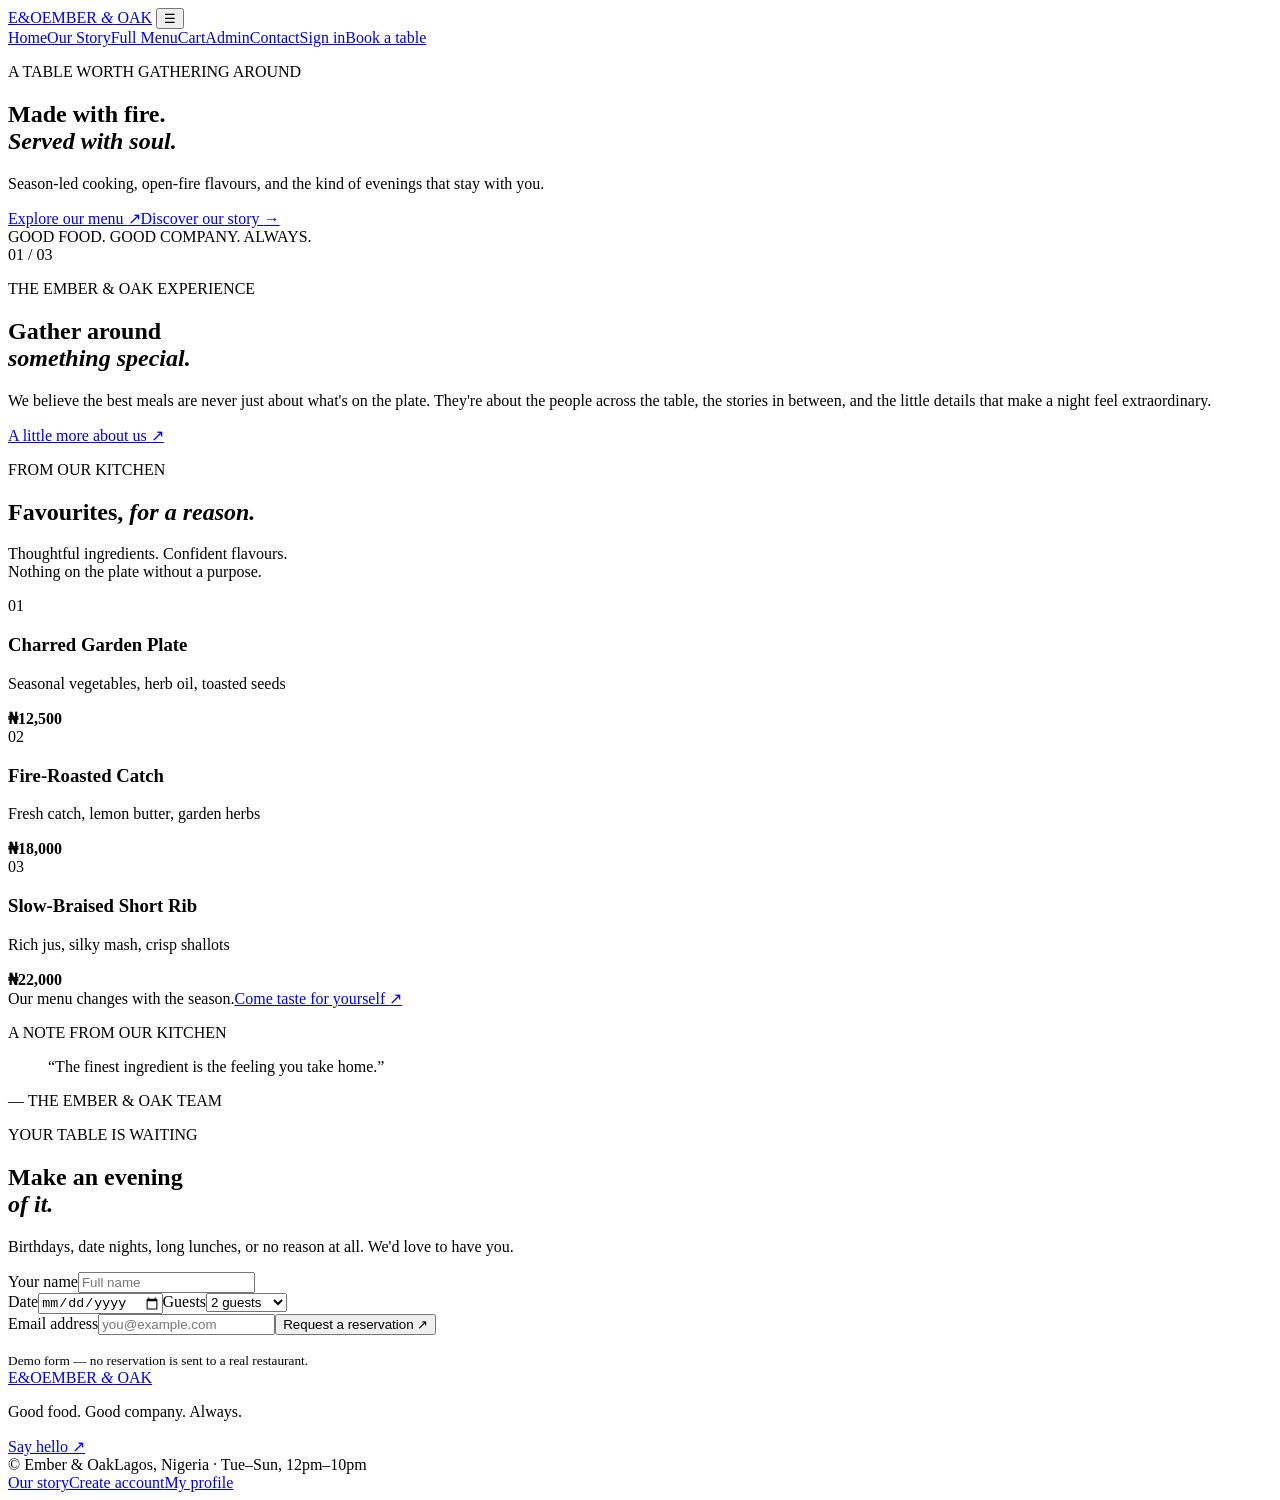
==== index.html @ 43169983 "Add index.html" ====
<!DOCTYPE html>
<html lang="en">
<head>
  <meta charset="UTF-8"><meta name="viewport" content="width=device-width, initial-scale=1.0">
  <meta name="description" content="Ember & Oak — thoughtful dining, seasonal ingredients, unforgettable evenings.">
  <title>Ember & Oak | Modern Dining</title><link rel="stylesheet" href="styles.css">
  <script src="script.js" defer></script>
</head>
<body>
  <header class="site-header"><a class="brand" href="index.html"><span class="brand-mark">E<span>&</span>O</span><span>EMBER <i>&</i> OAK</span></a>
    <button class="nav-toggle" aria-label="Toggle navigation" aria-expanded="false">☰</button>
    <nav class="nav"><a class="active" href="index.html">Home</a><a href="about.html">Our Story</a><a href="menu.html">Full Menu</a><a href="cart.html">Cart</a><a href="admin.html">Admin</a><a href="#contact">Contact</a><a class="nav-login" href="login.html">Sign in</a><a class="button button-small" href="#reservation">Book a table</a></nav>
  </header>
  <main>
    <section class="hero">
      <div class="hero-image"></div><div class="hero-shade"></div>
      <div class="hero-content"><p class="eyebrow"><span></span> A TABLE WORTH GATHERING AROUND</p><h1>Made with fire.<br><em>Served with soul.</em></h1><p class="hero-copy">Season-led cooking, open-fire flavours, and the kind of evenings that stay with you.</p>
        <div class="hero-actions"><a class="button" href="#menu">Explore our menu <span>↗</span></a><a class="text-link" href="about.html">Discover our story <span>→</span></a></div>
        <div class="hero-note"><span class="note-line"></span><span>GOOD FOOD. GOOD COMPANY. ALWAYS.</span></div>
      </div><div class="hero-index">01 <span>/</span> 03</div>
    </section>
    <section class="intro section-wrap"><div><p class="eyebrow">THE EMBER & OAK EXPERIENCE</p><h2>Gather around<br><em>something special.</em></h2></div><div class="intro-copy"><p>We believe the best meals are never just about what's on the plate. They're about the people across the table, the stories in between, and the little details that make a night feel extraordinary.</p><a class="under-link" href="about.html">A little more about us <span>↗</span></a></div></section>
    <section id="menu" class="menu-section"><div class="section-wrap"><div class="section-heading"><div><p class="eyebrow">FROM OUR KITCHEN</p><h2>Favourites, <em>for a reason.</em></h2></div><p>Thoughtful ingredients. Confident flavours.<br>Nothing on the plate without a purpose.</p></div>
      <div class="dish-grid">
        <article class="dish-card"><div class="dish-image dish-one"><span class="dish-number">01</span></div><div class="dish-meta"><div><h3>Charred Garden Plate</h3><p>Seasonal vegetables, herb oil, toasted seeds</p></div><strong>₦12,500</strong></div></article>
        <article class="dish-card"><div class="dish-image dish-two"><span class="dish-number">02</span></div><div class="dish-meta"><div><h3>Fire-Roasted Catch</h3><p>Fresh catch, lemon butter, garden herbs</p></div><strong>₦18,000</strong></div></article>
        <article class="dish-card"><div class="dish-image dish-three"><span class="dish-number">03</span></div><div class="dish-meta"><div><h3>Slow-Braised Short Rib</h3><p>Rich jus, silky mash, crisp shallots</p></div><strong>₦22,000</strong></div></article>
      </div><div class="menu-bottom"><span>Our menu changes with the season.</span><a class="under-link" href="#reservation">Come taste for yourself <span>↗</span></a></div>
    </div></section>
    <section class="quote-section"><div class="quote-image"></div><div class="quote-copy"><p class="eyebrow">A NOTE FROM OUR KITCHEN</p><blockquote>“The finest ingredient is the feeling you take home.”</blockquote><p class="quote-author">— THE EMBER & OAK TEAM</p></div></section>
    <section id="reservation" class="reservation section-wrap"><div><p class="eyebrow">YOUR TABLE IS WAITING</p><h2>Make an evening<br><em>of it.</em></h2><p>Birthdays, date nights, long lunches, or no reason at all. We'd love to have you.</p></div><form class="reservation-form" id="reservationForm"><label>Your name<input name="name" required placeholder="Full name"></label><div class="form-row"><label>Date<input type="date" name="date" required></label><label>Guests<select name="guests"><option>2 guests</option><option>1 guest</option><option>3 guests</option><option>4 guests</option><option>5+ guests</option></select></label></div><label>Email address<input name="email" type="email" required placeholder="you@example.com"></label><button class="button" type="submit">Request a reservation <span>↗</span></button><p class="form-message" aria-live="polite"></p><small>Demo form — no reservation is sent to a real restaurant.</small></form></section>
  </main>
  <footer id="contact" class="footer"><div class="footer-top"><a class="brand" href="index.html"><span class="brand-mark">E<span>&</span>O</span><span>EMBER <i>&</i> OAK</span></a><p>Good food. Good company. Always.</p><a class="under-link" href="mailto:hello@emberandoak.example">Say hello <span>↗</span></a></div><div class="footer-bottom"><span>© <span data-year></span> Ember & Oak</span><span>Lagos, Nigeria · Tue–Sun, 12pm–10pm</span><div><a href="about.html">Our story</a><a href="register.html">Create account</a><a href="profile.html">My profile</a></div></div></footer>
</body></html>
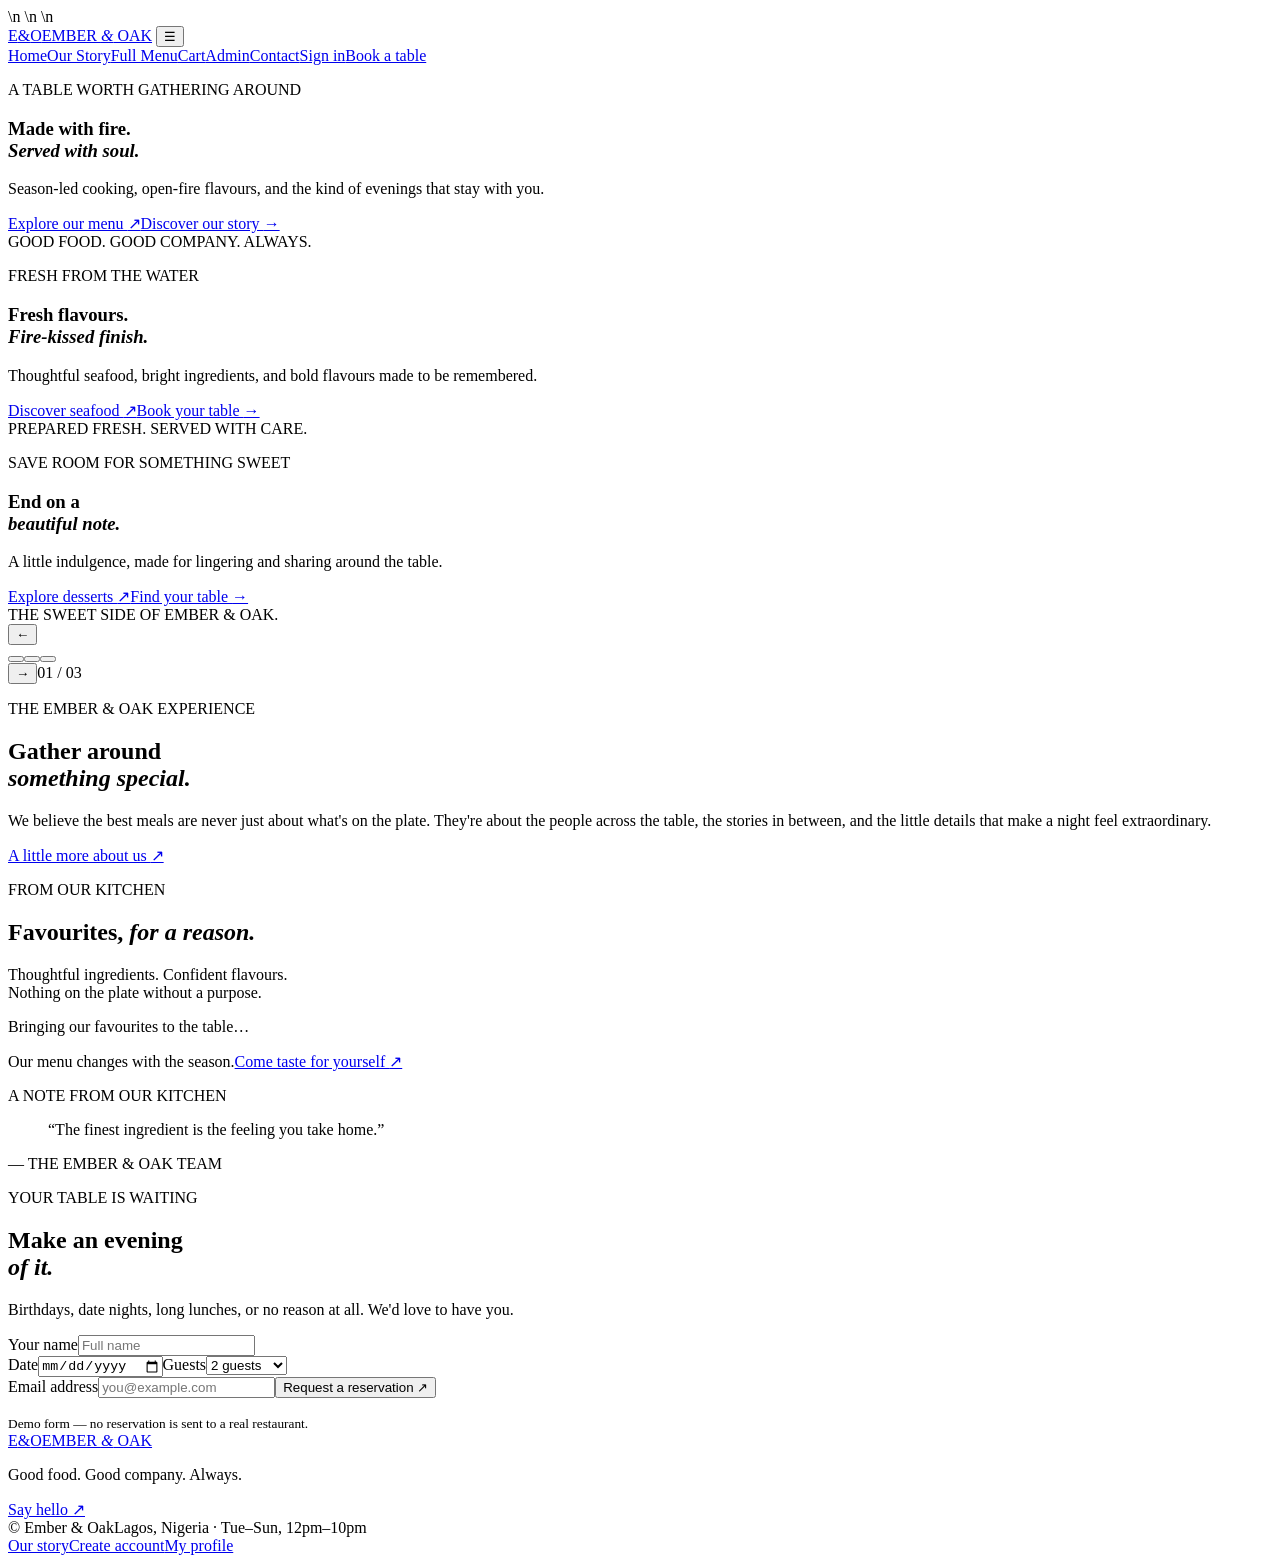
==== commit 1a34f665: "Add cooking loader and site improvements" ====
--- a/index.html
+++ b/index.html
@@ -3,8 +3,8 @@
 <head>
   <meta charset="UTF-8"><meta name="viewport" content="width=device-width, initial-scale=1.0">
   <meta name="description" content="Ember & Oak — thoughtful dining, seasonal ingredients, unforgettable evenings.">
-  <title>Ember & Oak | Modern Dining</title><link rel="stylesheet" href="styles.css">
-  <script src="script.js" defer></script>
+  <title>Ember & Oak | Modern Dining</title><link rel="stylesheet" href="styles.css">\n  <link rel="stylesheet" href="loader.css">
+  <script src="loader.js" defer></script>\n  <script src="script.js" defer></script>\n  <script src="home.js" defer></script>
 </head>
 <body>
   <header class="site-header"><a class="brand" href="index.html"><span class="brand-mark">E<span>&</span>O</span><span>EMBER <i>&</i> OAK</span></a>
@@ -12,20 +12,23 @@
     <nav class="nav"><a class="active" href="index.html">Home</a><a href="about.html">Our Story</a><a href="menu.html">Full Menu</a><a href="cart.html">Cart</a><a href="admin.html">Admin</a><a href="#contact">Contact</a><a class="nav-login" href="login.html">Sign in</a><a class="button button-small" href="#reservation">Book a table</a></nav>
   </header>
   <main>
-    <section class="hero">
-      <div class="hero-image"></div><div class="hero-shade"></div>
-      <div class="hero-content"><p class="eyebrow"><span></span> A TABLE WORTH GATHERING AROUND</p><h1>Made with fire.<br><em>Served with soul.</em></h1><p class="hero-copy">Season-led cooking, open-fire flavours, and the kind of evenings that stay with you.</p>
-        <div class="hero-actions"><a class="button" href="#menu">Explore our menu <span>↗</span></a><a class="text-link" href="about.html">Discover our story <span>→</span></a></div>
-        <div class="hero-note"><span class="note-line"></span><span>GOOD FOOD. GOOD COMPANY. ALWAYS.</span></div>
-      </div><div class="hero-index">01 <span>/</span> 03</div>
+    <section class="hero home-carousel" aria-label="Ember and Oak food highlights">
+      <div class="carousel-slides">
+        <article class="carousel-slide is-active" style="background-image:url('https://images.unsplash.com/photo-1544025162-d76694265947?auto=format&fit=crop&w=1800&q=90')" aria-hidden="false">
+          <div class="hero-shade"></div><div class="hero-content"><p class="eyebrow"><span></span> A TABLE WORTH GATHERING AROUND</p><h1>Made with fire.<br><em>Served with soul.</em></h1><p class="hero-copy">Season-led cooking, open-fire flavours, and the kind of evenings that stay with you.</p><div class="hero-actions"><a class="button" href="menu.html">Explore our menu <span>↗</span></a><a class="text-link" href="about.html">Discover our story <span>→</span></a></div><div class="hero-note"><span class="note-line"></span><span>GOOD FOOD. GOOD COMPANY. ALWAYS.</span></div></div>
+        </article>
+        <article class="carousel-slide" style="background-image:url('https://images.unsplash.com/photo-1519708227418-c8fd9a32b7a2?auto=format&fit=crop&w=1800&q=90')" aria-hidden="true">
+          <div class="hero-shade"></div><div class="hero-content"><p class="eyebrow"><span></span> FRESH FROM THE WATER</p><h1>Fresh flavours.<br><em>Fire-kissed finish.</em></h1><p class="hero-copy">Thoughtful seafood, bright ingredients, and bold flavours made to be remembered.</p><div class="hero-actions"><a class="button" href="menu.html">Discover seafood <span>↗</span></a><a class="text-link" href="#reservation">Book your table <span>→</span></a></div><div class="hero-note"><span class="note-line"></span><span>PREPARED FRESH. SERVED WITH CARE.</span></div></div>
+        </article>
+        <article class="carousel-slide" style="background-image:url('https://images.unsplash.com/photo-1565958011703-44f9829ba187?auto=format&fit=crop&w=1800&q=90')" aria-hidden="true">
+          <div class="hero-shade"></div><div class="hero-content"><p class="eyebrow"><span></span> SAVE ROOM FOR SOMETHING SWEET</p><h1>End on a<br><em>beautiful note.</em></h1><p class="hero-copy">A little indulgence, made for lingering and sharing around the table.</p><div class="hero-actions"><a class="button" href="menu.html">Explore desserts <span>↗</span></a><a class="text-link" href="#reservation">Find your table <span>→</span></a></div><div class="hero-note"><span class="note-line"></span><span>THE SWEET SIDE OF EMBER & OAK.</span></div></div>
+        </article>
+      </div>
+      <div class="carousel-controls"><button class="carousel-arrow" type="button" data-slide-prev aria-label="Previous slide">←</button><div class="carousel-dots" aria-label="Choose a slide"><button class="carousel-dot is-active" type="button" data-slide-to="0" aria-label="Show slide 1" aria-current="true"></button><button class="carousel-dot" type="button" data-slide-to="1" aria-label="Show slide 2"></button><button class="carousel-dot" type="button" data-slide-to="2" aria-label="Show slide 3"></button></div><button class="carousel-arrow" type="button" data-slide-next aria-label="Next slide">→</button><span class="carousel-counter"><span data-slide-current>01</span> / 03</span></div>
     </section>
     <section class="intro section-wrap"><div><p class="eyebrow">THE EMBER & OAK EXPERIENCE</p><h2>Gather around<br><em>something special.</em></h2></div><div class="intro-copy"><p>We believe the best meals are never just about what's on the plate. They're about the people across the table, the stories in between, and the little details that make a night feel extraordinary.</p><a class="under-link" href="about.html">A little more about us <span>↗</span></a></div></section>
     <section id="menu" class="menu-section"><div class="section-wrap"><div class="section-heading"><div><p class="eyebrow">FROM OUR KITCHEN</p><h2>Favourites, <em>for a reason.</em></h2></div><p>Thoughtful ingredients. Confident flavours.<br>Nothing on the plate without a purpose.</p></div>
-      <div class="dish-grid">
-        <article class="dish-card"><div class="dish-image dish-one"><span class="dish-number">01</span></div><div class="dish-meta"><div><h3>Charred Garden Plate</h3><p>Seasonal vegetables, herb oil, toasted seeds</p></div><strong>₦12,500</strong></div></article>
-        <article class="dish-card"><div class="dish-image dish-two"><span class="dish-number">02</span></div><div class="dish-meta"><div><h3>Fire-Roasted Catch</h3><p>Fresh catch, lemon butter, garden herbs</p></div><strong>₦18,000</strong></div></article>
-        <article class="dish-card"><div class="dish-image dish-three"><span class="dish-number">03</span></div><div class="dish-meta"><div><h3>Slow-Braised Short Rib</h3><p>Rich jus, silky mash, crisp shallots</p></div><strong>₦22,000</strong></div></article>
-      </div><div class="menu-bottom"><span>Our menu changes with the season.</span><a class="under-link" href="#reservation">Come taste for yourself <span>↗</span></a></div>
+      <div class="dish-grid" id="home-featured-dishes"><p class="home-menu-loading">Bringing our favourites to the table…</p></div><div class="menu-bottom"><span>Our menu changes with the season.</span><a class="under-link" href="#reservation">Come taste for yourself <span>↗</span></a></div>
     </div></section>
     <section class="quote-section"><div class="quote-image"></div><div class="quote-copy"><p class="eyebrow">A NOTE FROM OUR KITCHEN</p><blockquote>“The finest ingredient is the feeling you take home.”</blockquote><p class="quote-author">— THE EMBER & OAK TEAM</p></div></section>
     <section id="reservation" class="reservation section-wrap"><div><p class="eyebrow">YOUR TABLE IS WAITING</p><h2>Make an evening<br><em>of it.</em></h2><p>Birthdays, date nights, long lunches, or no reason at all. We'd love to have you.</p></div><form class="reservation-form" id="reservationForm"><label>Your name<input name="name" required placeholder="Full name"></label><div class="form-row"><label>Date<input type="date" name="date" required></label><label>Guests<select name="guests"><option>2 guests</option><option>1 guest</option><option>3 guests</option><option>4 guests</option><option>5+ guests</option></select></label></div><label>Email address<input name="email" type="email" required placeholder="you@example.com"></label><button class="button" type="submit">Request a reservation <span>↗</span></button><p class="form-message" aria-live="polite"></p><small>Demo form — no reservation is sent to a real restaurant.</small></form></section>
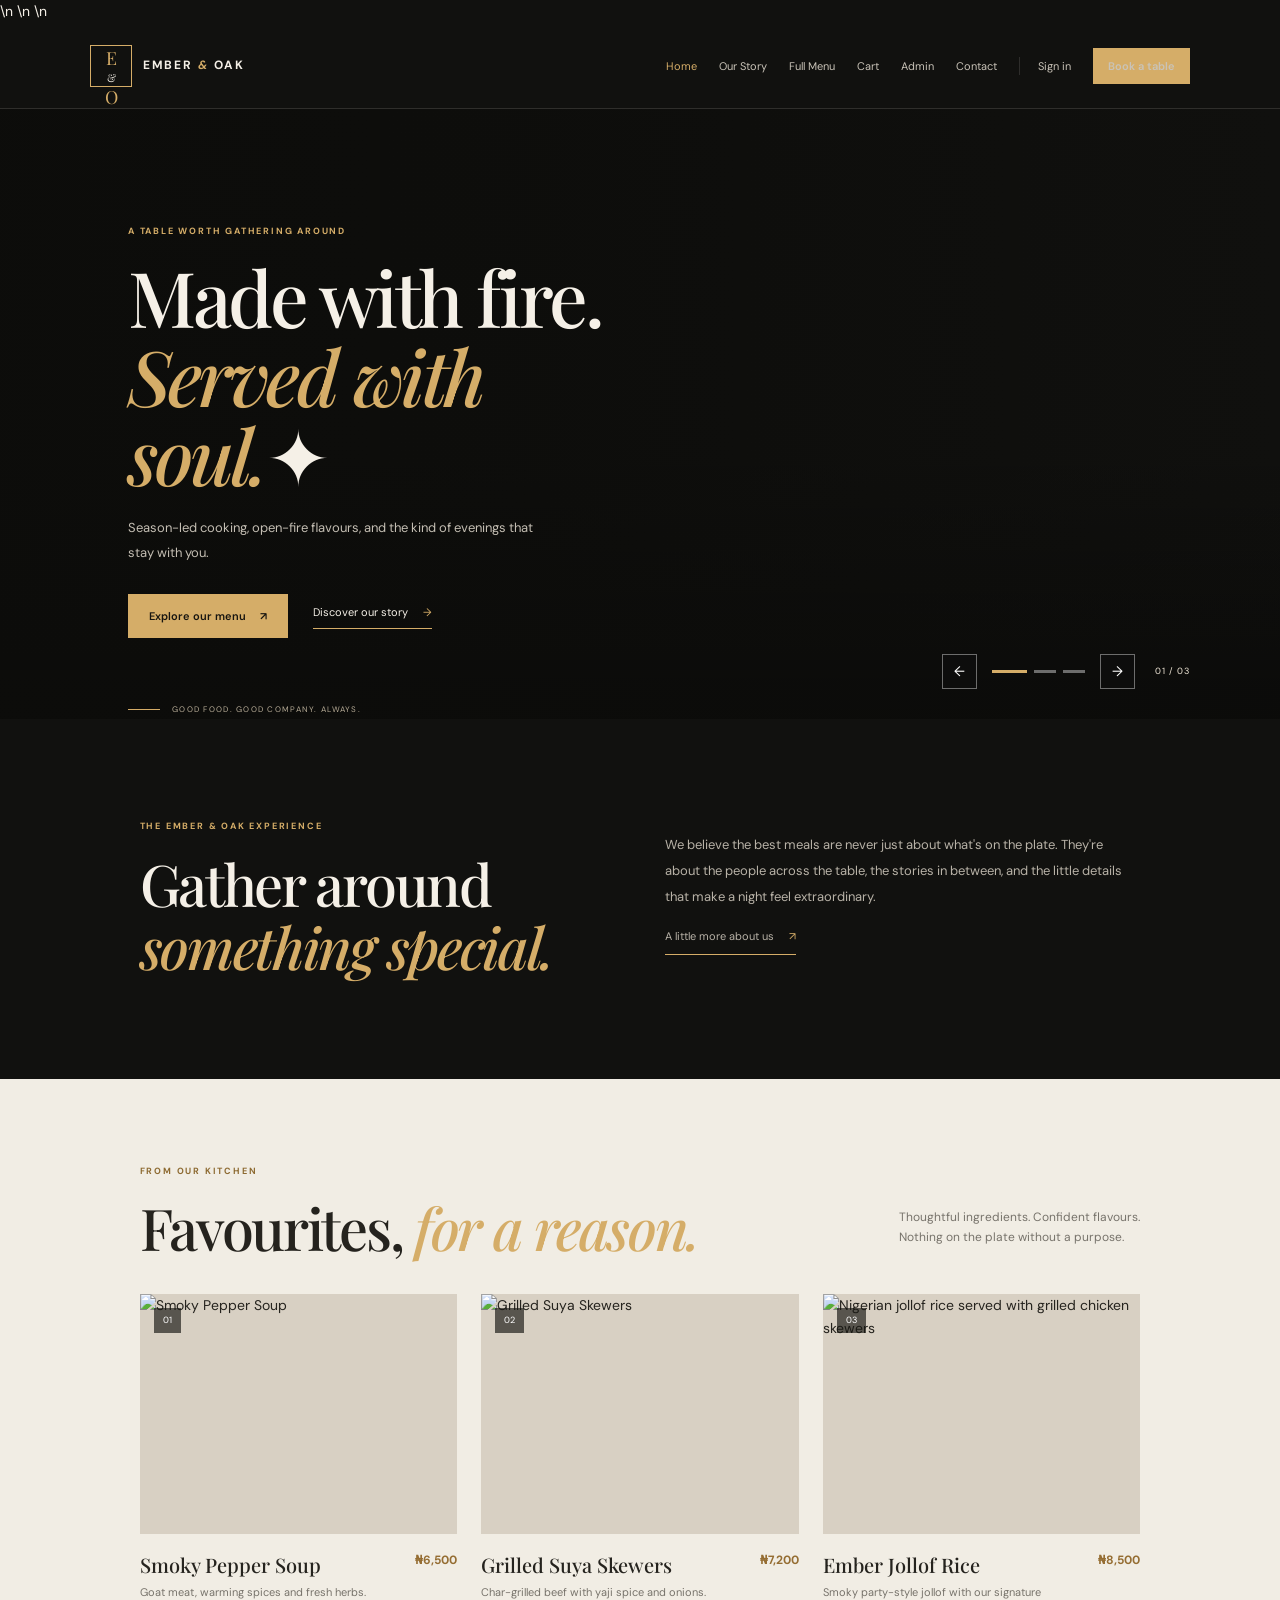
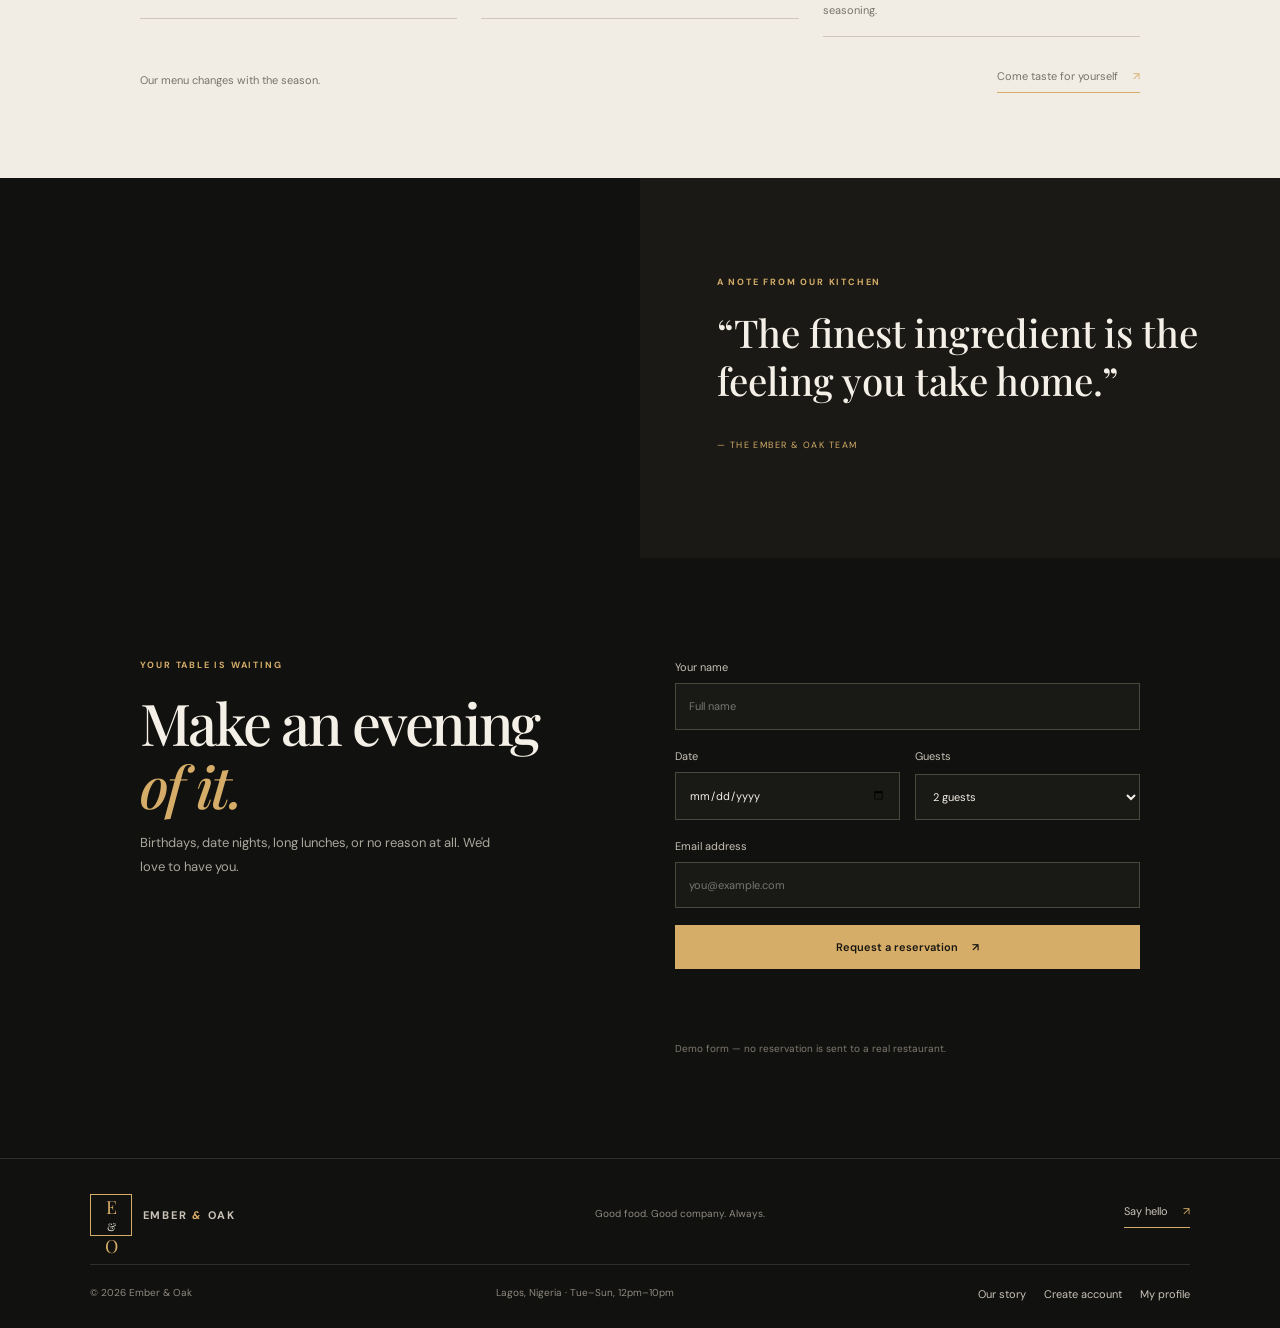
==== commit 86ed3fc8: "Enhance Ember & Oak homepage, menu and auth layouts" ====
--- a/index.html
+++ b/index.html
@@ -15,7 +15,7 @@
     <section class="hero home-carousel" aria-label="Ember and Oak food highlights">
       <div class="carousel-slides">
         <article class="carousel-slide is-active" style="background-image:url('https://images.unsplash.com/photo-1544025162-d76694265947?auto=format&fit=crop&w=1800&q=90')" aria-hidden="false">
-          <div class="hero-shade"></div><div class="hero-content"><p class="eyebrow"><span></span> A TABLE WORTH GATHERING AROUND</p><h1>Made with fire.<br><em>Served with soul.</em></h1><p class="hero-copy">Season-led cooking, open-fire flavours, and the kind of evenings that stay with you.</p><div class="hero-actions"><a class="button" href="menu.html">Explore our menu <span>↗</span></a><a class="text-link" href="about.html">Discover our story <span>→</span></a></div><div class="hero-note"><span class="note-line"></span><span>GOOD FOOD. GOOD COMPANY. ALWAYS.</span></div></div>
+          <div class="hero-shade"></div><div class="hero-content"><p class="eyebrow"><span></span> A TABLE WORTH GATHERING AROUND</p><h1 class="sprinkle-title" data-sprinkle-title>Made with fire.<br><em>Served with soul.</em><span class="title-sparkle" aria-hidden="true">✦</span></h1><p class="hero-copy">Season-led cooking, open-fire flavours, and the kind of evenings that stay with you.</p><div class="hero-actions"><a class="button" href="menu.html">Explore our menu <span>↗</span></a><a class="text-link" href="about.html">Discover our story <span>→</span></a></div><div class="hero-note"><span class="note-line"></span><span>GOOD FOOD. GOOD COMPANY. ALWAYS.</span></div></div>
         </article>
         <article class="carousel-slide" style="background-image:url('https://images.unsplash.com/photo-1519708227418-c8fd9a32b7a2?auto=format&fit=crop&w=1800&q=90')" aria-hidden="true">
           <div class="hero-shade"></div><div class="hero-content"><p class="eyebrow"><span></span> FRESH FROM THE WATER</p><h1>Fresh flavours.<br><em>Fire-kissed finish.</em></h1><p class="hero-copy">Thoughtful seafood, bright ingredients, and bold flavours made to be remembered.</p><div class="hero-actions"><a class="button" href="menu.html">Discover seafood <span>↗</span></a><a class="text-link" href="#reservation">Book your table <span>→</span></a></div><div class="hero-note"><span class="note-line"></span><span>PREPARED FRESH. SERVED WITH CARE.</span></div></div>
--- a/styles.css
+++ b/styles.css
@@ -0,0 +1,6 @@
+@import url('https://fonts.googleapis.com/css2?family=DM+Sans:wght@400;500;600;700&family=Playfair+Display:wght@400;500;600;700&display=swap');
+:root{--bg:#11110f;--panel:#191916;--text:#f5f0e7;--muted:#aaa79d;--gold:#d5ad68;--line:rgba(245,240,231,.13);--serif:'Playfair Display',Georgia,serif;--sans:'DM Sans',Arial,sans-serif}
+*{box-sizing:border-box}html{scroll-behavior:smooth}body{margin:0;background:var(--bg);color:var(--text);font:14px/1.65 var(--sans)}a{color:inherit}button,input,select,textarea{font:inherit}.site-header{height:86px;padding:0 7%;display:flex;align-items:center;justify-content:space-between;gap:22px;border-bottom:1px solid var(--line);position:relative;z-index:20;background:#11110f}.brand{display:flex;align-items:center;gap:11px;text-decoration:none;color:var(--text);font-size:12px;font-weight:700;letter-spacing:.16em}.brand i{color:var(--gold)}.brand-mark{width:42px;height:42px;border:1px solid var(--gold);display:grid;place-items:center;color:var(--gold);font:18px var(--serif);letter-spacing:-2px}.brand-mark span{font-size:11px;color:var(--text)}.nav{display:flex;align-items:center;gap:22px}.nav a,.footer a{font-size:11px;text-decoration:none;color:#c9c3b8}.nav a:hover,.footer a:hover{color:var(--gold)}.nav a.active{color:var(--gold)}.nav-login{border-left:1px solid var(--line);padding-left:18px}.nav-toggle{display:none;background:transparent;border:1px solid var(--line);color:var(--gold);padding:7px 10px}.button{display:inline-flex;align-items:center;justify-content:center;gap:14px;padding:14px 20px;background:var(--gold);color:#171510;text-decoration:none;border:1px solid var(--gold);font:600 11px var(--sans);cursor:pointer;transition:.2s}.button:hover{background:#e6c78e}.button-small{padding:10px 14px}.button-outline{background:transparent;color:var(--gold)}.button-wide{width:100%}.text-link,.under-link{display:inline-flex;gap:15px;align-items:center;text-decoration:none;border-bottom:1px solid var(--gold);padding-bottom:7px;font-size:11px}.text-link span,.under-link span{color:var(--gold)}.eyebrow{font-size:9px;letter-spacing:.2em;color:var(--gold);font-weight:700;margin:0 0 18px}.hero{min-height:610px;position:relative;overflow:hidden}.home-carousel{display:flex;align-items:stretch}.carousel-slides{position:absolute;inset:0}.carousel-slide{position:absolute;inset:0;background-position:center;background-size:cover;opacity:0;visibility:hidden;transition:opacity .9s ease,visibility .9s ease}.carousel-slide.is-active{opacity:1;visibility:visible}.hero-shade{position:absolute;inset:0;background:linear-gradient(90deg,rgba(12,12,10,.92) 0%,rgba(12,12,10,.75) 42%,rgba(12,12,10,.2) 100%),linear-gradient(0deg,rgba(0,0,0,.38),transparent 45%)}.hero-content{position:relative;z-index:2;width:min(620px,85%);padding:115px 0 100px 10%;pointer-events:auto}.hero h1,.page-hero h1,.profile-banner h1{font:500 clamp(48px,6vw,82px)/1.03 var(--serif);letter-spacing:-.045em;margin:0 0 22px}.hero h1 em,.page-hero h1 em,.profile-banner h1 em,h2 em{color:var(--gold);font-weight:500}.hero-copy{max-width:420px;color:#c4beb3;font-size:13px;line-height:1.9;margin-bottom:28px}.hero-actions{display:flex;align-items:center;gap:25px;flex-wrap:wrap}.hero-note{display:flex;align-items:center;gap:12px;margin-top:65px;color:#b5aa95;font-size:8px;letter-spacing:.16em}.note-line{width:32px;height:1px;background:var(--gold)}.carousel-controls{position:absolute;z-index:5;right:7%;bottom:30px;display:flex;align-items:center;gap:15px}.carousel-arrow{width:35px;height:35px;border:1px solid #ffffff65;background:#11110f66;color:white;cursor:pointer}.carousel-dots{display:flex;gap:7px}.carousel-dot{width:22px;height:3px;padding:0;border:0;background:#ffffff66;cursor:pointer}.carousel-dot.is-active{background:var(--gold);width:35px}.carousel-counter{font-size:9px;letter-spacing:.12em;color:#f1e8d8;margin-left:5px}.section-wrap{max-width:1180px;margin:auto;padding-left:7%;padding-right:7%}.intro{display:grid;grid-template-columns:1fr 1fr;gap:50px;padding-top:100px;padding-bottom:100px}.intro h2,.section-heading h2,.reservation h2,.story-text h2,.values-section h2,.chef-copy h2{font:500 clamp(37px,4.5vw,58px)/1.1 var(--serif);letter-spacing:-.04em;margin:0}.intro-copy{max-width:480px;color:#b8b2a7;font-size:13px;line-height:2}.menu-section{background:#f1ede4;color:#25231e;padding:85px 0}.section-heading{display:flex;justify-content:space-between;align-items:end;gap:30px;margin-bottom:34px}.section-heading>p{font-size:12px;color:#77736b}.section-heading .eyebrow{color:#8d6a31}.dish-grid{display:grid;grid-template-columns:repeat(3,1fr);gap:24px}.dish-card{display:block;text-decoration:none;color:inherit;min-width:0}.dish-image{height:240px;position:relative;overflow:hidden;background:#d8d0c3}.dish-image img{width:100%;height:100%;object-fit:cover;transition:transform .5s}.dish-card:hover .dish-image img{transform:scale(1.05)}.dish-number{position:absolute;top:14px;left:14px;color:white;background:#151410a6;padding:5px 9px;font-size:9px}.dish-meta{display:flex;justify-content:space-between;gap:15px;padding:17px 0;border-bottom:1px solid #cfc7b8}.dish-meta h3{font:500 20px var(--serif);margin:0 0 5px}.dish-meta p{font-size:11px;color:#77736b;margin:0;max-width:260px}.dish-meta strong{white-space:nowrap;color:#956d32;font-size:12px}.home-menu-loading{color:#827b6f;padding:20px}.menu-bottom{display:flex;justify-content:space-between;gap:20px;align-items:center;margin-top:30px;font-size:11px;color:#77736b}.quote-section{display:grid;grid-template-columns:1fr 1fr;min-height:380px}.quote-image{background:url('https://images.unsplash.com/photo-1517248135467-4c7edcad34c4?auto=format&fit=crop&w=1200&q=85') center/cover}.quote-copy{display:flex;flex-direction:column;justify-content:center;padding:65px 12%;background:#1a1915}.quote-copy blockquote{font:500 clamp(28px,3vw,42px)/1.25 var(--serif);margin:0 0 25px}.quote-author{font-size:9px;letter-spacing:.16em;color:var(--gold)}.reservation{display:grid;grid-template-columns:1fr 1fr;gap:70px;padding-top:100px;padding-bottom:100px}.reservation>div>p:not(.eyebrow){max-width:360px;color:#aaa79d;font-size:13px;line-height:1.9}.reservation-form,.stack-form,.profile-form{display:grid;gap:17px}.reservation-form label,.stack-form label,.profile-form label{display:grid;gap:7px;font-size:11px;color:#c7c1b6}.reservation-form input,.reservation-form select,.stack-form input,.profile-form input,.profile-form textarea{width:100%;background:#191916;border:1px solid #4c473c;color:var(--text);padding:13px;outline:none}.form-row{display:grid;grid-template-columns:1fr 1fr;gap:15px}.form-message,.notice{min-height:16px;color:var(--gold);font-size:11px}.reservation-form small{color:#807b71;font-size:10px}.footer{border-top:1px solid var(--line);padding:35px 7% 25px}.footer-top,.footer-bottom{display:flex;justify-content:space-between;align-items:center;gap:20px;flex-wrap:wrap}.footer-top p,.footer-bottom{color:#8f8a80;font-size:10px}.footer-bottom{border-top:1px solid var(--line);margin-top:28px;padding-top:20px}.footer-bottom div{display:flex;gap:18px}.page-hero{min-height:490px;position:relative;display:flex;align-items:center;padding:70px 10%;overflow:hidden}.page-hero-image{position:absolute;inset:0;background:linear-gradient(90deg,#11110f 0%,#11110fcc 45%,#11110f22),url('https://images.unsplash.com/photo-1517248135467-4c7edcad34c4?auto=format&fit=crop&w=1600&q=85') center/cover}.page-hero-copy{position:relative;max-width:550px}.page-hero-copy>p:last-child,.story-text p,.chef-copy>p:not(.eyebrow){color:#aaa79d;line-height:1.9;font-size:13px}.story-grid,.chef-section{display:grid;grid-template-columns:1fr 1fr;gap:65px;align-items:center;padding-top:90px;padding-bottom:90px}.story-photo,.chef-photo{min-height:380px;background:url('https://images.unsplash.com/photo-1547592180-85f173990554?auto=format&fit=crop&w=1200&q=85') center/cover}.story-text h2,.chef-copy h2{margin-bottom:22px}.values-section{background:#f1ede4;color:#25231e;padding:80px 0}.values-section .eyebrow{color:#8d6a31}.values-grid{display:grid;grid-template-columns:repeat(3,1fr);gap:35px;margin-top:45px}.values-grid article{border-top:1px solid #cfc7b8;padding-top:20px}.values-grid article>span{color:#a77b38;font-size:11px}.values-grid h3{font:500 22px var(--serif)}.values-grid p{font-size:12px;color:#77736b;line-height:1.8}.chef-section{padding-top:90px;padding-bottom:90px}.auth-body{min-height:100vh}.auth-layout{display:grid;grid-template-columns:1fr 1fr;min-height:calc(100vh - 86px)}.auth-visual{padding:12%;display:flex;flex-direction:column;justify-content:space-between;background:linear-gradient(0deg,#11110fbb,#11110f55),url('https://images.unsplash.com/photo-1547592180-85f173990554?auto=format&fit=crop&w=1300&q=85') center/cover}.auth-visual h1{font:500 clamp(42px,5vw,64px)/1.1 var(--serif)}.auth-visual p:not(.eyebrow){color:#d0c8b8;max-width:350px}.visual-caption{font-size:9px;letter-spacing:.2em;color:var(--gold)}.auth-panel{display:grid;place-items:center;padding:55px 8%}.auth-form-wrap{width:min(420px,100%)}.auth-form-wrap h2{font:500 42px var(--serif);margin:0 0 8px}.auth-form-wrap>.muted,.muted{color:#99958b;font-size:12px}.password-wrap{display:flex}.password-wrap input{flex:1}.password-toggle{background:#24221b;border:1px solid #4c473c;color:var(--gold);padding:0 12px}.auth-switch{font-size:11px;color:#aaa79d}.auth-switch a{color:var(--gold)}.profile-page{min-height:75vh}.profile-banner{padding:75px 8%;background:linear-gradient(90deg,#11110f,#11110fcc),url('https://images.unsplash.com/photo-1517248135467-4c7edcad34c4?auto=format&fit=crop&w=1400&q=85') center/cover}.profile-banner p:last-child{color:#aaa79d}.profile-layout{display:grid;grid-template-columns:260px 1fr;gap:40px;padding-top:60px;padding-bottom:80px}.profile-sidebar,.profile-content{background:#191916;border:1px solid var(--line);padding:25px}.avatar{width:64px;height:64px;border-radius:50%;display:grid;place-items:center;background:#30291e;color:var(--gold);font:22px var(--serif)}.profile-sidebar h2,.profile-heading h2{font:500 25px var(--serif)}.member-tag,.profile-status{font-size:9px;color:var(--gold);letter-spacing:.13em}.profile-heading{display:flex;justify-content:space-between;gap:20px;align-items:center}.profile-form{margin-top:25px}.check-label{display:flex!important;align-items:center;gap:10px}.check-label input{width:auto}.profile-actions{display:flex;gap:12px;flex-wrap:wrap}.profile-note{display:flex;gap:14px;border-top:1px solid var(--line);margin-top:25px;padding-top:20px;color:#aaa79d;font-size:11px}.profile-note>span{color:var(--gold)}.profile-note p{margin:5px 0}
+@media(max-width:850px){.nav{gap:12px}.nav a{font-size:10px}.hero-content{padding-left:7%}.intro,.reservation,.story-grid,.chef-section{gap:35px}.profile-layout{grid-template-columns:1fr 2fr}}
+@media(max-width:680px){.site-header{height:72px;padding:0 5%}.nav-toggle{display:block}.nav{display:none;position:absolute;top:72px;left:0;right:0;background:#151410;padding:20px 6%;border-bottom:1px solid var(--line);flex-direction:column;align-items:flex-start}.nav.is-open{display:flex}.nav-login{border:0;padding-left:0}.hero{min-height:610px}.hero-content{padding:95px 7% 100px}.hero h1{font-size:48px}.carousel-controls{right:6%;bottom:20px}.intro,.reservation,.story-grid,.chef-section,.quote-section,.auth-layout,.profile-layout{grid-template-columns:1fr}.intro{padding-top:65px;padding-bottom:65px}.section-heading{display:block}.dish-grid,.values-grid{grid-template-columns:1fr}.dish-image{height:250px}.menu-bottom{align-items:flex-start;flex-direction:column}.quote-image{min-height:240px}.quote-copy{padding:50px 8%}.reservation{padding-top:65px;padding-bottom:65px}.page-hero{min-height:430px;padding:60px 7%}.story-grid,.chef-section{padding-top:60px;padding-bottom:60px}.story-photo,.chef-photo{min-height:280px}.auth-visual{min-height:330px;padding:9%}.auth-panel{padding:55px 7%}.profile-layout{padding-top:35px}.profile-sidebar{order:2}.profile-content{order:1}.footer{padding:30px 6%}.form-row{grid-template-columns:1fr}}
+@media(prefers-reduced-motion:reduce){html{scroll-behavior:auto}.carousel-slide,.dish-image img{transition:none}}
--- a/loader.css
+++ b/loader.css
@@ -0,0 +1,24 @@
+:root{--loader-ink:#171510;--loader-gold:#d5ad68}
+.cooking-loader{position:fixed;inset:0;z-index:99999;display:grid;place-items:center;background:radial-gradient(circle at 50% 40%,#30291e 0,#191713 48%,#100f0d 100%);color:#f7f0e4;opacity:1;visibility:visible;transition:opacity .55s ease,visibility .55s ease}
+.cooking-loader.is-hidden{opacity:0;visibility:hidden;pointer-events:none}
+.cooking-loader__inner{width:min(330px,84vw);text-align:center}
+.cooking-loader__brand{font:600 11px/1.4 Arial,sans-serif;letter-spacing:.3em;color:var(--loader-gold);margin:0 0 30px}
+.cooking-scene{height:145px;position:relative;margin:0 auto 20px;width:230px}
+.cooking-pan{position:absolute;width:132px;height:56px;left:36px;bottom:25px;border-radius:0 0 65px 65px;background:linear-gradient(180deg,#55534e,#171716 72%);border:3px solid #a58a60;border-top:0;transform-origin:50% 0;animation:pan-sizzle 1.1s ease-in-out infinite}
+.cooking-pan:before{content:"";position:absolute;width:75px;height:9px;border-radius:9px;background:#a58a60;right:-69px;top:4px;transform:rotate(-8deg)}
+.cooking-food{position:absolute;left:23px;top:-8px;width:78px;height:24px;border-radius:50%;background:radial-gradient(ellipse at 30% 35%,#f2c46d 0 14%,transparent 16%),radial-gradient(ellipse at 65% 45%,#bd6733 0 18%,transparent 20%),radial-gradient(ellipse at 48% 70%,#d99b48 0 22%,transparent 24%),#7e4927;box-shadow:0 0 14px #e5a44b66;animation:food-toss 1.1s ease-in-out infinite}
+.cooking-flame{position:absolute;bottom:4px;width:17px;height:34px;border-radius:80% 10% 70% 40%;background:linear-gradient(0deg,#f6a12c,#f7d36d);filter:drop-shadow(0 0 10px #f28b22);transform:rotate(10deg);animation:flame-dance .45s ease-in-out infinite alternate}
+.cooking-flame.one{left:68px}.cooking-flame.two{left:100px;height:25px;animation-delay:.18s}.cooking-flame.three{left:130px;height:31px;animation-delay:.3s}
+.cooking-steam{position:absolute;bottom:80px;width:13px;height:45px;border-radius:50%;border-left:3px solid #e7d6b5;opacity:0;filter:blur(1px);animation:steam-rise 1.7s ease-out infinite}
+.cooking-steam.one{left:83px}.cooking-steam.two{left:119px;animation-delay:.55s}.cooking-steam.three{left:148px;animation-delay:1s}
+.cooking-loader__message{font:500 19px/1.35 Georgia,serif;letter-spacing:.01em;margin:0 0 8px}
+.cooking-loader__sub{font:10px/1.6 Arial,sans-serif;letter-spacing:.17em;text-transform:uppercase;color:#b8aa91;margin:0}
+.cooking-loader__track{height:2px;background:#ffffff20;margin:24px auto 0;width:145px;overflow:hidden}
+.cooking-loader__track span{display:block;height:100%;width:45%;background:var(--loader-gold);animation:loader-progress 1.25s ease-in-out infinite}
+@keyframes pan-sizzle{0%,100%{transform:rotate(0)}25%{transform:rotate(-2deg)}75%{transform:rotate(2deg)}}
+@keyframes food-toss{0%,100%{transform:translateY(0) rotate(0)}45%{transform:translateY(-13px) rotate(-9deg)}70%{transform:translateY(-4px) rotate(5deg)}}
+@keyframes flame-dance{from{transform:scaleY(.8) rotate(-7deg)}to{transform:scaleY(1.15) rotate(8deg)}}
+@keyframes steam-rise{0%{transform:translateY(8px) scaleX(.7);opacity:0}25%{opacity:.55}100%{transform:translateY(-32px) scaleX(1.5);opacity:0}}
+@keyframes loader-progress{0%{transform:translateX(-110%)}100%{transform:translateX(330%)}}
+body.is-loading{overflow:hidden}
+@media(prefers-reduced-motion:reduce){.cooking-pan,.cooking-food,.cooking-flame,.cooking-steam,.cooking-loader__track span{animation:none}.cooking-loader{transition:none}}
